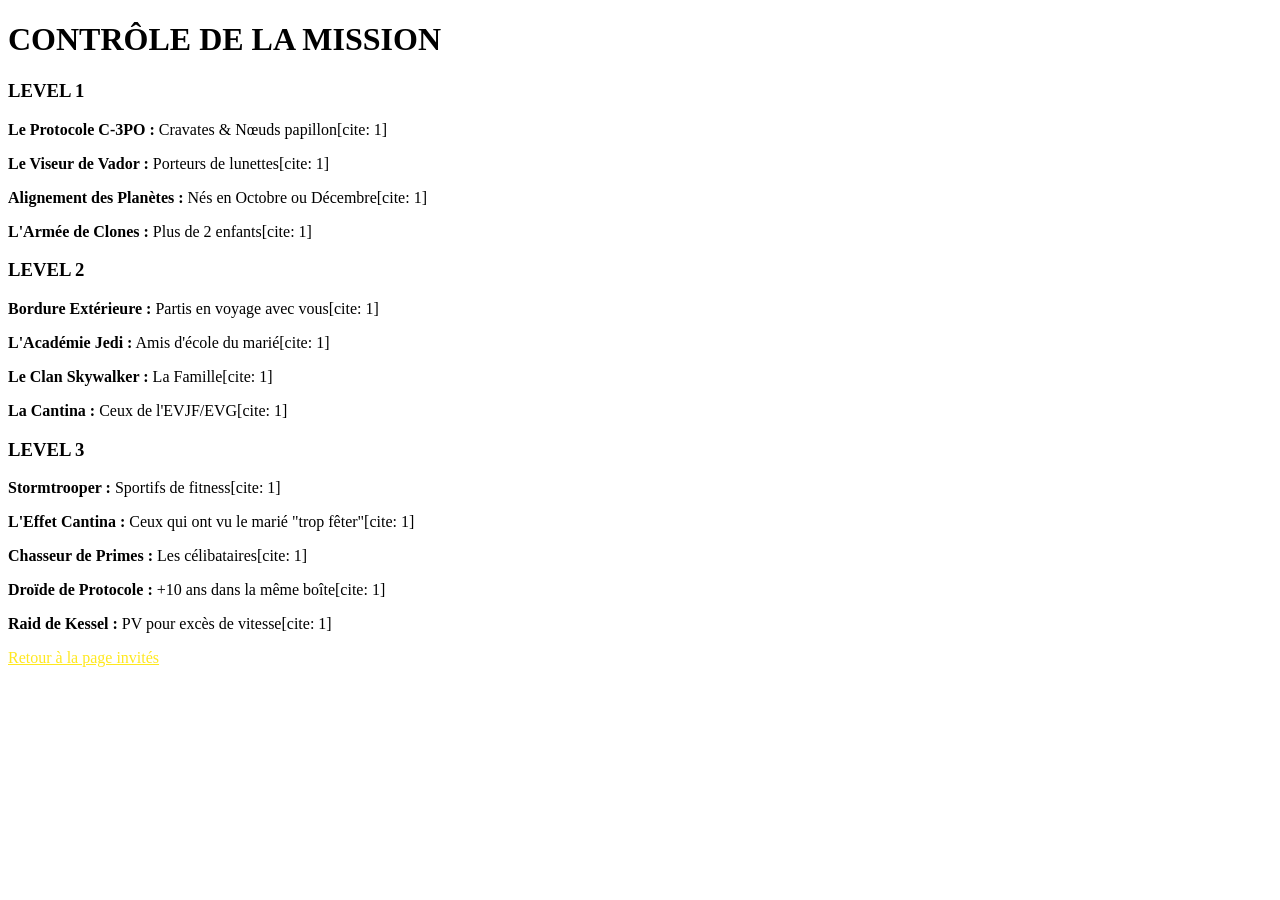
==== admin.html @ 04622eae "Add admin.html for mission control interface" ====
<!DOCTYPE html>
<html lang="fr">
<head>
    <meta charset="UTF-8">
    <meta name="viewport" content="width=device-width, initial-scale=1.0">
    <title>Maître Jedi - Solutions</title>
    <link rel="stylesheet" href="style.css">
</head>
<body class="admin-page">
    <div class="container">
        <h1>CONTRÔLE DE LA MISSION</h1>
        
        <div class="solution-card">
            <h3>LEVEL 1</h3>
            <p><strong>Le Protocole C-3PO :</strong> Cravates & Nœuds papillon[cite: 1]</p>
            <p><strong>Le Viseur de Vador :</strong> Porteurs de lunettes[cite: 1]</p>
            <p><strong>Alignement des Planètes :</strong> Nés en Octobre ou Décembre[cite: 1]</p>
            <p><strong>L'Armée de Clones :</strong> Plus de 2 enfants[cite: 1]</p>
        </div>

        <div class="solution-card">
            <h3>LEVEL 2</h3>
            <p><strong>Bordure Extérieure :</strong> Partis en voyage avec vous[cite: 1]</p>
            <p><strong>L'Académie Jedi :</strong> Amis d'école du marié[cite: 1]</p>
            <p><strong>Le Clan Skywalker :</strong> La Famille[cite: 1]</p>
            <p><strong>La Cantina :</strong> Ceux de l'EVJF/EVG[cite: 1]</p>
        </div>

        <div class="solution-card">
            <h3>LEVEL 3</h3>
            <p><strong>Stormtrooper :</strong> Sportifs de fitness[cite: 1]</p>
            <p><strong>L'Effet Cantina :</strong> Ceux qui ont vu le marié "trop fêter"[cite: 1]</p>
            <p><strong>Chasseur de Primes :</strong> Les célibataires[cite: 1]</p>
            <p><strong>Droïde de Protocole :</strong> +10 ans dans la même boîte[cite: 1]</p>
            <p><strong>Raid de Kessel :</strong> PV pour excès de vitesse[cite: 1]</p>
        </div>
        
        <a href="index.html" style="color: #ffe81f;">Retour à la page invités</a>
    </div>
</body>
</html>
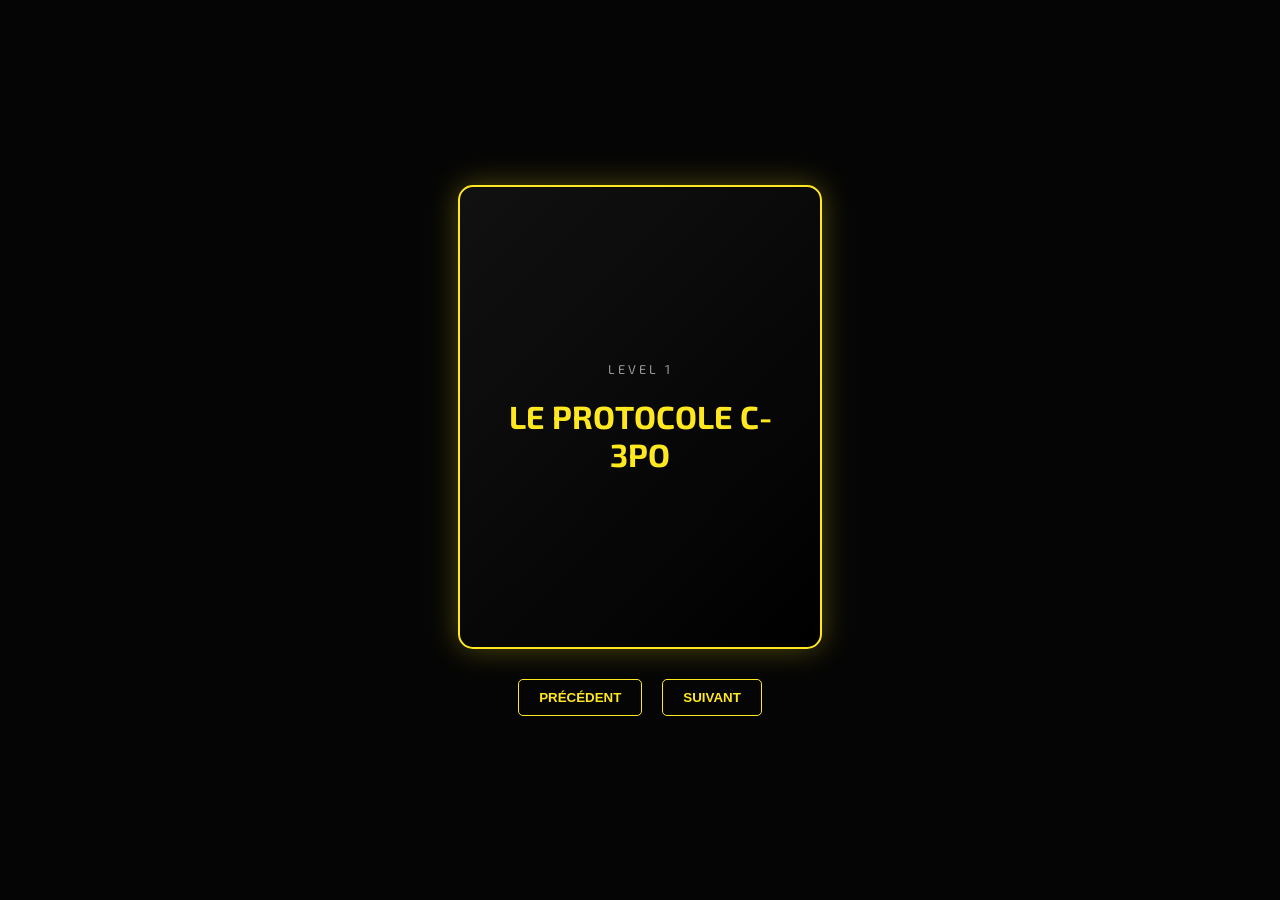
==== commit 917d6d6d: "Add files via upload" ====
--- a/admin.html
+++ b/admin.html
@@ -1,41 +1,64 @@
+
 <!DOCTYPE html>
 <html lang="fr">
 <head>
     <meta charset="UTF-8">
     <meta name="viewport" content="width=device-width, initial-scale=1.0">
-    <title>Maître Jedi - Solutions</title>
+    <title>Mariés - Contrôle</title>
     <link rel="stylesheet" href="style.css">
 </head>
-<body class="admin-page">
-    <div class="container">
-        <h1>CONTRÔLE DE LA MISSION</h1>
-        
-        <div class="solution-card">
-            <h3>LEVEL 1</h3>
-            <p><strong>Le Protocole C-3PO :</strong> Cravates & Nœuds papillon[cite: 1]</p>
-            <p><strong>Le Viseur de Vador :</strong> Porteurs de lunettes[cite: 1]</p>
-            <p><strong>Alignement des Planètes :</strong> Nés en Octobre ou Décembre[cite: 1]</p>
-            <p><strong>L'Armée de Clones :</strong> Plus de 2 enfants[cite: 1]</p>
+<body>
+    <div class="stars-container" id="stars"></div>
+    
+    <div class="slider-container">
+        <div class="card" id="main-card">
+            <div class="level-tag" id="level">LEVEL 1</div>
+            <h2 id="title">LE PROTOCOLE C-3PO</h2>
         </div>
+        <div class="nav">
+            <button class="btn" onclick="change(-1)">PRÉCÉDENT</button>
+            <button class="btn" onclick="change(1)">SUIVANT</button>
+        </div>
+    </div>
 
-        <div class="solution-card">
-            <h3>LEVEL 2</h3>
-            <p><strong>Bordure Extérieure :</strong> Partis en voyage avec vous[cite: 1]</p>
-            <p><strong>L'Académie Jedi :</strong> Amis d'école du marié[cite: 1]</p>
-            <p><strong>Le Clan Skywalker :</strong> La Famille[cite: 1]</p>
-            <p><strong>La Cantina :</strong> Ceux de l'EVJF/EVG[cite: 1]</p>
-        </div>
-
-        <div class="solution-card">
-            <h3>LEVEL 3</h3>
-            <p><strong>Stormtrooper :</strong> Sportifs de fitness[cite: 1]</p>
-            <p><strong>L'Effet Cantina :</strong> Ceux qui ont vu le marié "trop fêter"[cite: 1]</p>
-            <p><strong>Chasseur de Primes :</strong> Les célibataires[cite: 1]</p>
-            <p><strong>Droïde de Protocole :</strong> +10 ans dans la même boîte[cite: 1]</p>
-            <p><strong>Raid de Kessel :</strong> PV pour excès de vitesse[cite: 1]</p>
-        </div>
-        
-        <a href="index.html" style="color: #ffe81f;">Retour à la page invités</a>
-    </div>
+    <script>
+        const items = [
+            {l:"LEVEL 1", t:"Le Protocole C-3PO"},
+            {l:"LEVEL 1", t:"Le Viseur de Vador"},
+            {l:"LEVEL 1", t:"Alignement des Planètes"},
+            {l:"LEVEL 1", t:"L'Armée de Clones"},
+            {l:"LEVEL 2", t:"Bordure Extérieure"},
+            {l:"LEVEL 2", t:"L'Académie Jedi"},
+            {l:"LEVEL 2", t:"Le Clan Skywalker"},
+            {l:"LEVEL 2", t:"La Cantina de Mos Eisley"},
+            {l:"LEVEL 3", t:"Entraînement de Stormtrooper"},
+            {l:"LEVEL 3", t:"L'Effet Cantina"},
+            {l:"LEVEL 3", t:"Chasseur de Primes Indépendant"},
+            {l:"LEVEL 3", t:"Le Droïde de Protocole"},
+            {l:"LEVEL 3", t:"Le Pilote du Raid de Kessel"},
+            {l:"FINAL", t:"L'ÉQUILIBRE DE LA FORCE"}
+        ];
+        let cur = 0;
+        function update() {
+            document.getElementById('level').innerText = items[cur].l;
+            document.getElementById('title').innerText = items[cur].t;
+        }
+        function change(n) {
+            cur += n;
+            if(cur < 0) cur = 0;
+            if(cur >= items.length) cur = items.length - 1;
+            update();
+        }
+        // Star background
+        const stars = document.getElementById('stars');
+        for(let i=0; i<80; i++) {
+            let s = document.createElement('div');
+            s.className = 'star';
+            s.style.left = Math.random()*100+'vw';
+            s.style.top = Math.random()*100+'vh';
+            s.style.width = '1px'; s.style.height = '1px';
+            stars.appendChild(s);
+        }
+    </script>
 </body>
 </html>
--- a/style.css
+++ b/style.css
@@ -0,0 +1,130 @@
+
+@import url('https://fonts.googleapis.com/css2?family=Exo+2:wght@300;400;700&display=swap');
+
+:root {
+    --sw-yellow: #ffe81f;
+    --sw-blue: #4bd5ee;
+    --bg-black: #050505;
+}
+
+body, html {
+    margin: 0;
+    padding: 0;
+    height: 100%;
+    background-color: var(--bg-black);
+    color: white;
+    font-family: 'Exo 2', sans-serif;
+    overflow-x: hidden;
+}
+
+/* Background Stars */
+.stars-container {
+    position: fixed;
+    top: 0; left: 0; width: 100%; height: 100%;
+    z-index: -1;
+    background: radial-gradient(ellipse at bottom, #1B2735 0%, #090A0F 100%);
+}
+
+.star {
+    position: absolute;
+    background: white;
+    border-radius: 50%;
+    opacity: 0.5;
+}
+
+/* Page Invités - Elements Flottants */
+.floating-container {
+    display: flex;
+    flex-wrap: wrap;
+    justify-content: center;
+    padding: 40px 20px;
+    gap: 20px;
+}
+
+.floating-item {
+    background: rgba(255, 255, 255, 0.07);
+    border: 1px solid rgba(255, 255, 255, 0.2);
+    padding: 20px;
+    border-radius: 12px;
+    width: 260px;
+    backdrop-filter: blur(8px);
+    animation: hover 6s infinite ease-in-out;
+    text-align: center;
+    box-shadow: 0 8px 32px rgba(0,0,0,0.8);
+}
+
+.floating-item h3 {
+    color: var(--sw-yellow);
+    margin: 0 0 10px 0;
+    font-size: 1.2em;
+}
+
+.floating-item p {
+    font-size: 1em;
+    margin: 0;
+    color: #ccc;
+}
+
+@keyframes hover {
+    0%, 100% { transform: translateY(0) rotate(0deg); }
+    50% { transform: translateY(-20px) rotate(1deg); }
+}
+
+/* Page Mariés - Slider Card */
+.slider-container {
+    height: 100vh;
+    display: flex;
+    flex-direction: column;
+    align-items: center;
+    justify-content: center;
+}
+
+.card {
+    width: 300px;
+    height: 400px;
+    background: linear-gradient(135deg, #111 0%, #000 100%);
+    border: 2px solid var(--sw-yellow);
+    border-radius: 15px;
+    display: flex;
+    flex-direction: column;
+    justify-content: center;
+    padding: 30px;
+    text-align: center;
+    box-shadow: 0 0 30px rgba(255, 232, 31, 0.3);
+    transition: all 0.4s ease;
+}
+
+.card h2 {
+    color: var(--sw-yellow);
+    font-size: 2em;
+    text-transform: uppercase;
+    margin: 0;
+}
+
+.card .level-tag {
+    font-size: 0.8em;
+    letter-spacing: 3px;
+    opacity: 0.6;
+    margin-bottom: 20px;
+}
+
+.nav {
+    margin-top: 30px;
+    display: flex;
+    gap: 20px;
+}
+
+.btn {
+    background: none;
+    border: 1px solid var(--sw-yellow);
+    color: var(--sw-yellow);
+    padding: 10px 20px;
+    border-radius: 5px;
+    cursor: pointer;
+    font-weight: bold;
+}
+
+.btn:active {
+    background: var(--sw-yellow);
+    color: black;
+}
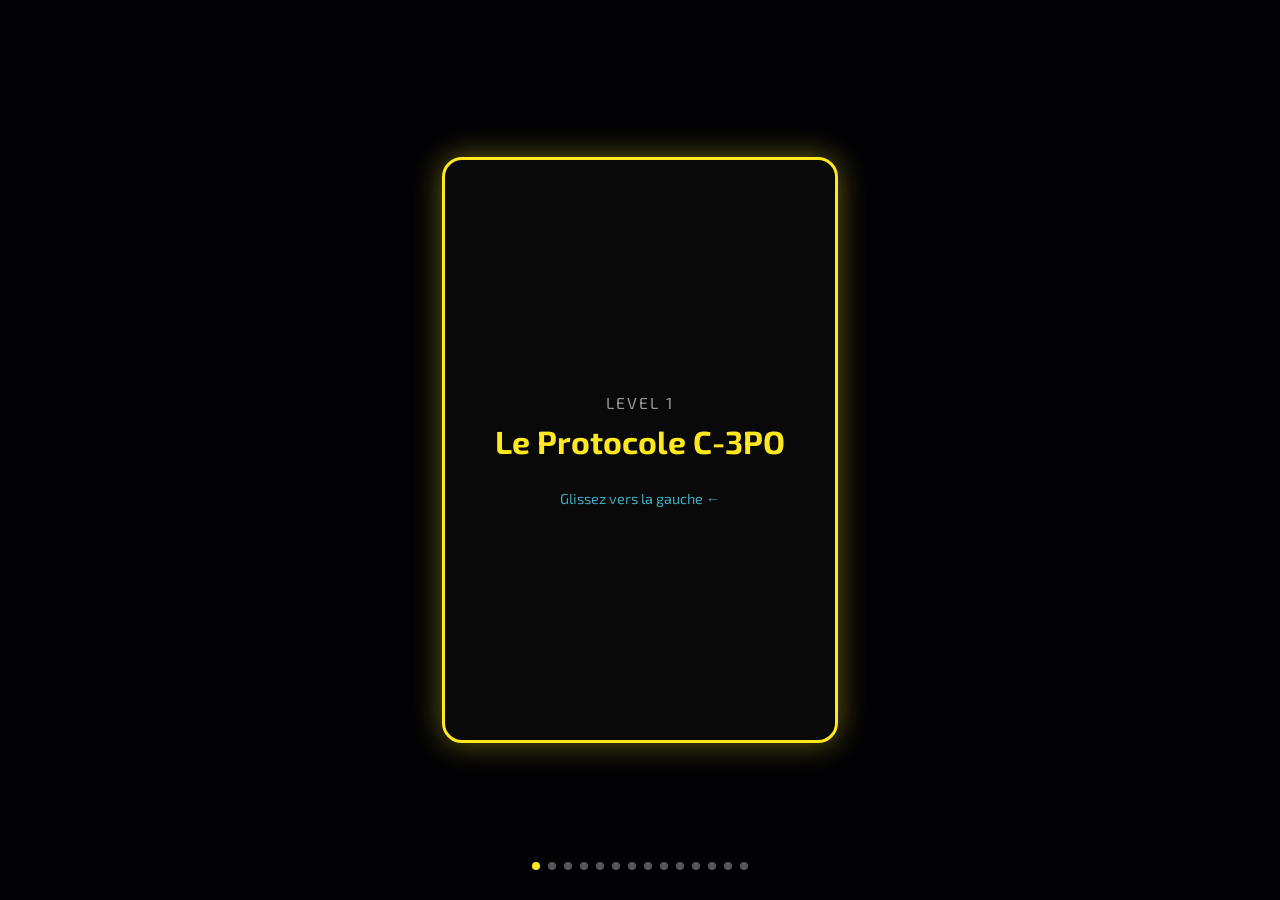
==== commit 52608aba: "Add files via upload" ====
--- a/admin.html
+++ b/admin.html
@@ -3,22 +3,19 @@
 <html lang="fr">
 <head>
     <meta charset="UTF-8">
-    <meta name="viewport" content="width=device-width, initial-scale=1.0">
-    <title>Mariés - Contrôle</title>
+    <meta name="viewport" content="width=device-width, initial-scale=1.0, user-scalable=no">
+    <title>Mariés - Le Jeu</title>
     <link rel="stylesheet" href="style.css">
 </head>
 <body>
-    <div class="stars-container" id="stars"></div>
-    
-    <div class="slider-container">
-        <div class="card" id="main-card">
-            <div class="level-tag" id="level">LEVEL 1</div>
-            <h2 id="title">LE PROTOCOLE C-3PO</h2>
+    <div id="stars-container"></div>
+    <div class="slider-wrapper" id="slider">
+        <div class="card" id="card">
+            <div id="lvl-tag" style="opacity:0.6; letter-spacing:2px;">LEVEL 1</div>
+            <h2 id="card-title">CHARGEMENT...</h2>
+            <div class="hint">Glissez vers la gauche ←</div>
         </div>
-        <div class="nav">
-            <button class="btn" onclick="change(-1)">PRÉCÉDENT</button>
-            <button class="btn" onclick="change(1)">SUIVANT</button>
-        </div>
+        <div class="dots" id="dots"></div>
     </div>
 
     <script>
@@ -33,32 +30,75 @@
             {l:"LEVEL 2", t:"La Cantina de Mos Eisley"},
             {l:"LEVEL 3", t:"Entraînement de Stormtrooper"},
             {l:"LEVEL 3", t:"L'Effet Cantina"},
-            {l:"LEVEL 3", t:"Chasseur de Primes Indépendant"},
+            {l:"LEVEL 3", t:"Chasseur de Primes"},
             {l:"LEVEL 3", t:"Le Droïde de Protocole"},
             {l:"LEVEL 3", t:"Le Pilote du Raid de Kessel"},
             {l:"FINAL", t:"L'ÉQUILIBRE DE LA FORCE"}
         ];
-        let cur = 0;
-        function update() {
-            document.getElementById('level').innerText = items[cur].l;
-            document.getElementById('title').innerText = items[cur].t;
-        }
-        function change(n) {
-            cur += n;
-            if(cur < 0) cur = 0;
-            if(cur >= items.length) cur = items.length - 1;
+
+        let index = 0;
+        const titleEl = document.getElementById('card-title');
+        const lvlEl = document.getElementById('lvl-tag');
+        const dotsEl = document.getElementById('dots');
+
+        function init() {
+            items.forEach((_, i) => {
+                const d = document.createElement('div');
+                d.className = 'dot';
+                dotsEl.appendChild(d);
+            });
             update();
         }
-        // Star background
-        const stars = document.getElementById('stars');
+
+        function update() {
+            titleEl.innerText = items[index].t;
+            lvlEl.innerText = items[index].l;
+            document.querySelectorAll('.dot').forEach((d, i) => {
+                d.classList.toggle('active', i === index);
+            });
+        }
+
+        // SWIPE LOGIC
+        let touchStartX = 0;
+        let touchEndX = 0;
+
+        const slider = document.getElementById('slider');
+        slider.addEventListener('touchstart', e => {
+            touchStartX = e.changedTouches[0].screenX;
+        });
+
+        slider.addEventListener('touchend', e => {
+            touchEndX = e.changedTouches[0].screenX;
+            handleSwipe();
+        });
+
+        function handleSwipe() {
+            if (touchStartX - touchEndX > 50) { // Swipe Left
+                if (index < items.length - 1) {
+                    index++;
+                    update();
+                }
+            }
+            if (touchEndX - touchStartX > 50) { // Swipe Right
+                if (index > 0) {
+                    index--;
+                    update();
+                }
+            }
+        }
+
+        // Stars
+        const starsC = document.getElementById('stars-container');
         for(let i=0; i<80; i++) {
-            let s = document.createElement('div');
+            const s = document.createElement('div');
             s.className = 'star';
+            s.style.width = '1px'; s.style.height = '1px';
             s.style.left = Math.random()*100+'vw';
             s.style.top = Math.random()*100+'vh';
-            s.style.width = '1px'; s.style.height = '1px';
-            stars.appendChild(s);
+            starsC.appendChild(s);
         }
+
+        init();
     </script>
 </body>
 </html>
--- a/style.css
+++ b/style.css
@@ -4,21 +4,23 @@
 :root {
     --sw-yellow: #ffe81f;
     --sw-blue: #4bd5ee;
-    --bg-black: #050505;
+    --bg-black: #020205;
 }
 
 body, html {
     margin: 0;
     padding: 0;
     height: 100%;
+    width: 100%;
     background-color: var(--bg-black);
     color: white;
     font-family: 'Exo 2', sans-serif;
     overflow-x: hidden;
+    touch-action: pan-y;
 }
 
-/* Background Stars */
-.stars-container {
+/* Fond étoilé fixe */
+#stars-container {
     position: fixed;
     top: 0; left: 0; width: 100%; height: 100%;
     z-index: -1;
@@ -29,102 +31,99 @@
     position: absolute;
     background: white;
     border-radius: 50%;
-    opacity: 0.5;
+    opacity: 0.6;
 }
 
-/* Page Invités - Elements Flottants */
+/* Titres de sections */
+.level-title {
+    color: var(--sw-yellow);
+    text-transform: uppercase;
+    letter-spacing: 3px;
+    border-bottom: 1px solid rgba(255, 232, 31, 0.3);
+    margin: 40px 0 20px 0;
+    padding-bottom: 10px;
+    width: 100%;
+    font-weight: 700;
+}
+
+/* Page Invités */
 .floating-container {
     display: flex;
     flex-wrap: wrap;
     justify-content: center;
-    padding: 40px 20px;
-    gap: 20px;
+    padding: 20px;
+    gap: 15px;
 }
 
 .floating-item {
-    background: rgba(255, 255, 255, 0.07);
+    background: rgba(255, 255, 255, 0.08);
     border: 1px solid rgba(255, 255, 255, 0.2);
-    padding: 20px;
-    border-radius: 12px;
-    width: 260px;
-    backdrop-filter: blur(8px);
-    animation: hover 6s infinite ease-in-out;
+    padding: 15px;
+    border-radius: 10px;
+    width: 40%;
+    min-width: 140px;
+    backdrop-filter: blur(5px);
+    animation: hover 5s infinite ease-in-out;
     text-align: center;
-    box-shadow: 0 8px 32px rgba(0,0,0,0.8);
-}
-
-.floating-item h3 {
-    color: var(--sw-yellow);
-    margin: 0 0 10px 0;
-    font-size: 1.2em;
-}
-
-.floating-item p {
-    font-size: 1em;
-    margin: 0;
-    color: #ccc;
 }
 
 @keyframes hover {
-    0%, 100% { transform: translateY(0) rotate(0deg); }
-    50% { transform: translateY(-20px) rotate(1deg); }
+    0%, 100% { transform: translateY(0); }
+    50% { transform: translateY(-10px); }
 }
 
-/* Page Mariés - Slider Card */
-.slider-container {
+/* Page Mariés - Slider Mobile */
+.slider-wrapper {
     height: 100vh;
+    width: 100vw;
     display: flex;
-    flex-direction: column;
     align-items: center;
     justify-content: center;
+    overflow: hidden;
+    position: relative;
 }
 
 .card {
-    width: 300px;
-    height: 400px;
-    background: linear-gradient(135deg, #111 0%, #000 100%);
-    border: 2px solid var(--sw-yellow);
-    border-radius: 15px;
+    width: 85vw;
+    max-width: 350px;
+    height: 60vh;
+    background: rgba(10, 10, 10, 0.9);
+    border: 3px solid var(--sw-yellow);
+    border-radius: 20px;
     display: flex;
     flex-direction: column;
     justify-content: center;
-    padding: 30px;
+    align-items: center;
+    padding: 20px;
     text-align: center;
-    box-shadow: 0 0 30px rgba(255, 232, 31, 0.3);
-    transition: all 0.4s ease;
+    box-shadow: 0 0 30px rgba(255, 232, 31, 0.4);
+    user-select: none;
 }
 
 .card h2 {
+    font-size: 2em;
     color: var(--sw-yellow);
-    font-size: 2em;
-    text-transform: uppercase;
-    margin: 0;
+    margin: 10px 0;
 }
 
-.card .level-tag {
-    font-size: 0.8em;
-    letter-spacing: 3px;
-    opacity: 0.6;
-    margin-bottom: 20px;
+.hint {
+    color: var(--sw-blue);
+    font-size: 0.9em;
+    margin-top: 20px;
+    opacity: 0.8;
 }
 
-.nav {
-    margin-top: 30px;
+.dots {
+    position: absolute;
+    bottom: 30px;
     display: flex;
-    gap: 20px;
+    gap: 8px;
 }
 
-.btn {
-    background: none;
-    border: 1px solid var(--sw-yellow);
-    color: var(--sw-yellow);
-    padding: 10px 20px;
-    border-radius: 5px;
-    cursor: pointer;
-    font-weight: bold;
+.dot {
+    width: 8px; height: 8px; background: #555; border-radius: 50%;
 }
 
-.btn:active {
+.dot.active {
     background: var(--sw-yellow);
-    color: black;
 }
